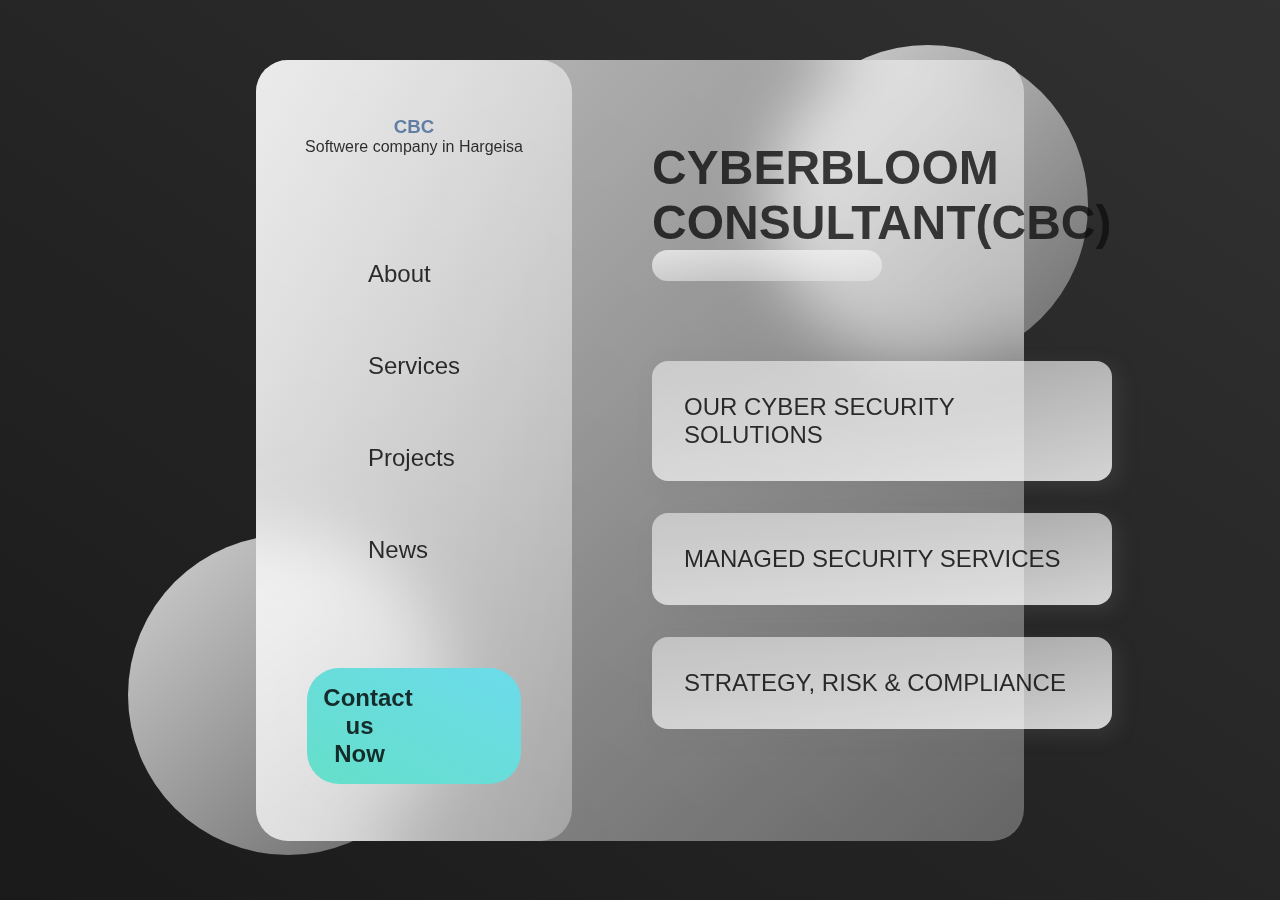
==== company/index.html @ 3c0911a5 "firstcommit" ====
<!DOCTYPE html>
<html lang="en">
  <head>
    <meta charset="UTF-8"/>
    <meta name="viewport" content="width=device-width, initial-scale=1.0" />
    <title>CYBERBLOOM</title>
    <img src="CYBER BLOOM HARGEISA (1).jpg" alt="" />
    <style> img {
      border-radius: 5%;
      display: block;
      position: fixed;
      top: 90px;
        right: 80px;
        width: 20px;
      margin-right: auto;
      width: 10%;
    }</style>
    <div class="logo"><img src=""></div>
    <link rel="preconnect" href="https://fonts.gstatic.com"/><link/>
    <link rel="stylesheet" href="./style.css" />
  </head>
  <body>
    <main>
      <section class="glass">
        <div class="dashboard">
          <div class="user">
            <h3>CBC</h3>
            <p>Softwere company in Hargeisa</p>
          </div>
          <div class="links">
            <div class="link">
              <img src="./images/twitch.png" alt="" />
              <h2><a href="About.html">About</a></h2>
            </div>
            <div class="link">
              <img src="./images/steam.png" alt="" />
              <h2><a href="Services.html">Services</a></h2>
            </div>
            <div class="link">
              <img src="./images/upcoming.png" alt="" />
              <h2><a href="Projects.html">Projects</a></h2>
            </div>
            <div class="link">
              <img src="./images/library.png" alt="" />
              <h2><a href="News.html">News</a></h2>
            </div>
          </div>
          <div class="pro">
            <h2><a href="Contuct-us">Contact us Now</a></h2>
            <img src="./images/controller.png" alt="" />
          </div>
        </div>
        <div class="games">
          <div class="status">
            <h1>CYBERBLOOM CONSULTANT(CBC)</h1>
            <input type="text" />
          </div>
          <div class="cards">
            <div class="card">
              <img src="./images/assassins.png" alt="" />
              <div class="card-info">
                <h2><a href="CS-solutions.html">OUR CYBER SECURITY SOLUTIONS</a></h2>
                <p></p>
                <div class="progress"></div>
              </div>
              <h2 class="percentage"></h2>
            </div>
            <div class="card">
              <img src="./images/sackboy.png" alt="" />
              <div class="card-info">
                <h2><a href="Security-services.html">MANAGED SECURITY SERVICES</a></h2>
                <p></p>
                <div class="progress"></div>
              </div>
              <h2 class="percentage"></h2>
            </div>
            <div class="card">
              <img src="./images/spiderman.png" alt="" />
              <div class="card-info">
                <h2><a href="strategy.html">STRATEGY, RISK & COMPLIANCE</a></h2>
                <p></p>
                <div class="progress">
        </div>
      </section>
    </main>
    <div class="circle1"></div>
    <div class="circle2"></div>
  </body>
</html>
---- company/style.css ----
* {
  margin: 0;
  padding: 0;
  box-sizing: border-box;
}

h1 {
  color: #0f0f0f;
  font-weight: 600;
  font-size: 3rem;
  opacity: 0.8;
}
h2,
p {
  color: #000000;
  font-weight: 500;
  opacity: 0.8;
}
a {color: black;
  text-decoration: none;
}


h3 {
  color: #426696;
  font-weight: 600;
  opacity: 0.8;
}

main {
  font-family: "Poppins", sans-serif;
  min-height: 100vh;
  background: linear-gradient(to right top, #191a19, #313131);
  display: flex;
  align-items: center;
  justify-content: center;
}

.glass {
  background: white;
  min-height: 80vh;
  width: 60%;
  background: linear-gradient(
    to right bottom,
    rgba(255, 255, 255, 0.7),
    rgba(255, 255, 255, 0.3)
  );
  border-radius: 2rem;
  z-index: 2;
  backdrop-filter: blur(2rem);
  display: flex;
}
.circle1,
.circle2 {
  background: white;
  background: linear-gradient(
    to right bottom,
    rgba(255, 255, 255, 0.8),
    rgba(255, 255, 255, 0.3)
  );
  height: 20rem;
  width: 20rem;
  position: absolute;
  border-radius: 50%;
}

.circle1 {
  top: 5%;
  right: 15%;
}
.circle2 {
  bottom: 5%;
  left: 10%;
}
.dashboard {
  flex: 1;
  display: flex;
  flex-direction: column;
  align-items: center;
  justify-content: space-evenly;
  text-align: center;
  background: linear-gradient(
    to right bottom,
    rgba(255, 255, 255, 0.7),
    rgba(255, 255, 255, 0.3)
  );
  border-radius: 2rem;
}
.link {
  display: flex;
  margin: 2rem 0rem;
  padding: 1rem 5rem;
  align-items: center;
}
.link h2 {
  padding: 0rem 2rem;
}

.games {
  flex: 2;
}

.pro {
  background: linear-gradient(to right top, #65dfc9, #6cdbeb);
  border-radius: 2rem;
  color: white;
  padding: 1rem;
  position: relative;
}

.pro img {
  position: absolute;
  top: -10%;
  right: 10%;
}
.pro h2 {
  width: 40%;
  color: white;
  font-weight: 600;
}

/* GAMES */
.status {
  margin-bottom: 3rem;
}

.status input {
  background: linear-gradient(
    to right bottom,
    rgba(255, 255, 255, 0.7),
    rgba(255, 255, 255, 0.3)
  );
  border: none;
  width: 50%;
  padding: 0.5rem;
  border-radius: 2rem;
}

.games {
  margin: 5rem;
  display: flex;
  flex-direction: column;
  justify-content: space-evenly;
}

.card {
  display: flex;
  background: linear-gradient(
    to left top,
    rgba(255, 255, 255, 0.8),
    rgba(255, 255, 255, 0.5)
  );
  border-radius: 1rem;
  margin: 2rem 0rem;
  padding: 2rem;
  box-shadow: 6px 6px 20px rgba(122, 122, 122, 0.212);
  justify-content: space-between;
}

.progress {
  background: linear-gradient(to right top, #65dfc9, #6cdbeb);
  width: 100%;
  height: 25%;
  border-radius: 1rem;
  position: relative;
  overflow: hidden;
}
.progress::after {
  content: "";
  width: 100%;
  height: 100%;
  background: rgb(236, 236, 236);
  position: absolute;
  left: 60%;
}
.card-info {
  display: flex;
  flex-direction: column;
  justify-content: space-between;
}

.percentage {
  font-weight: bold;
  background: linear-gradient(to right top, #080808, #020202);
  -webkit-background-clip: text;
  -webkit-text-fill-color: transparent;
}
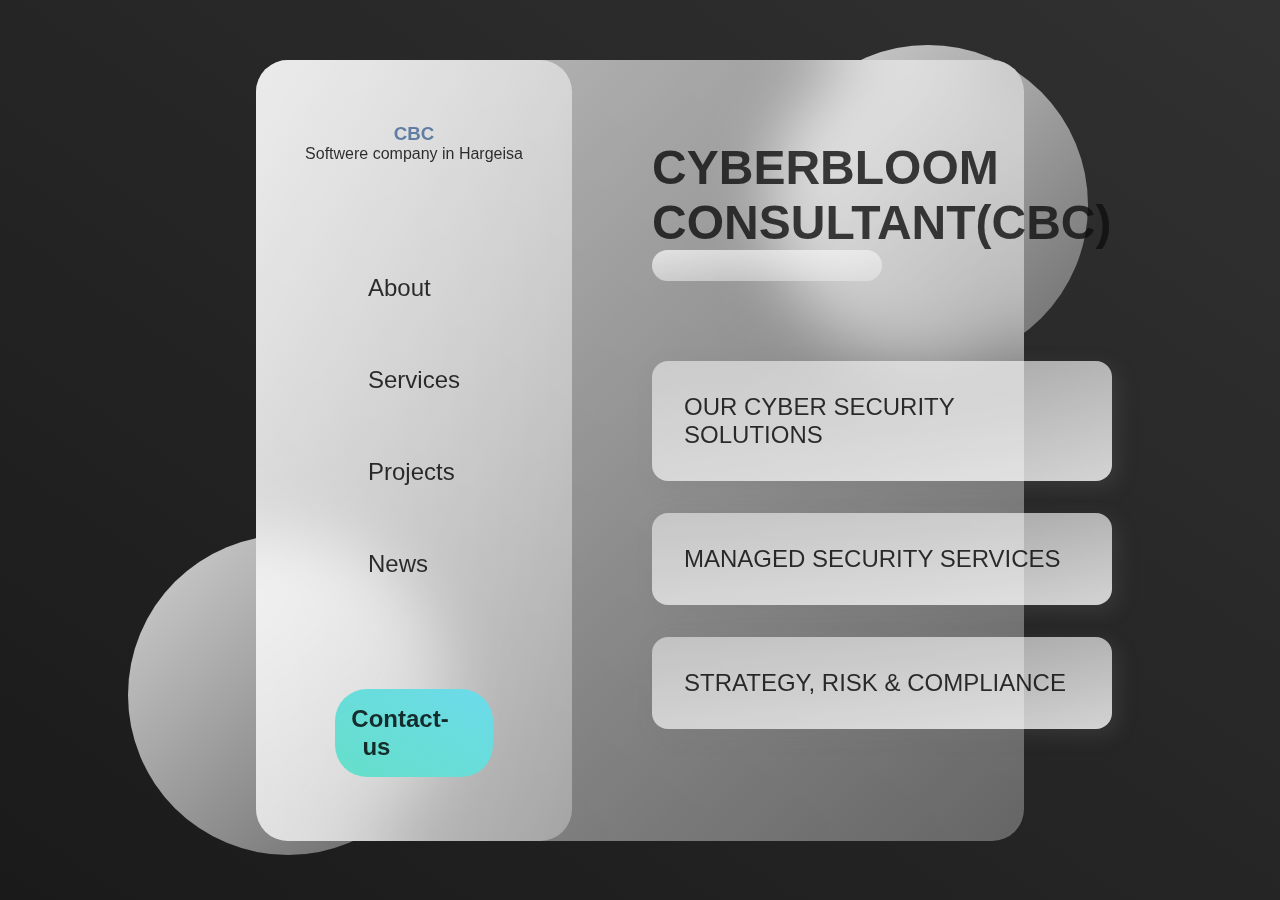
==== commit d651b8f9: "Update index.html" ====
--- a/company/index.html
+++ b/company/index.html
@@ -46,7 +46,7 @@
             </div>
           </div>
           <div class="pro">
-            <h2><a href="Contuct-us">Contact us Now</a></h2>
+            <h2><a href="Contact-us.html">Contact-us</a></h2>
             <img src="./images/controller.png" alt="" />
           </div>
         </div>
